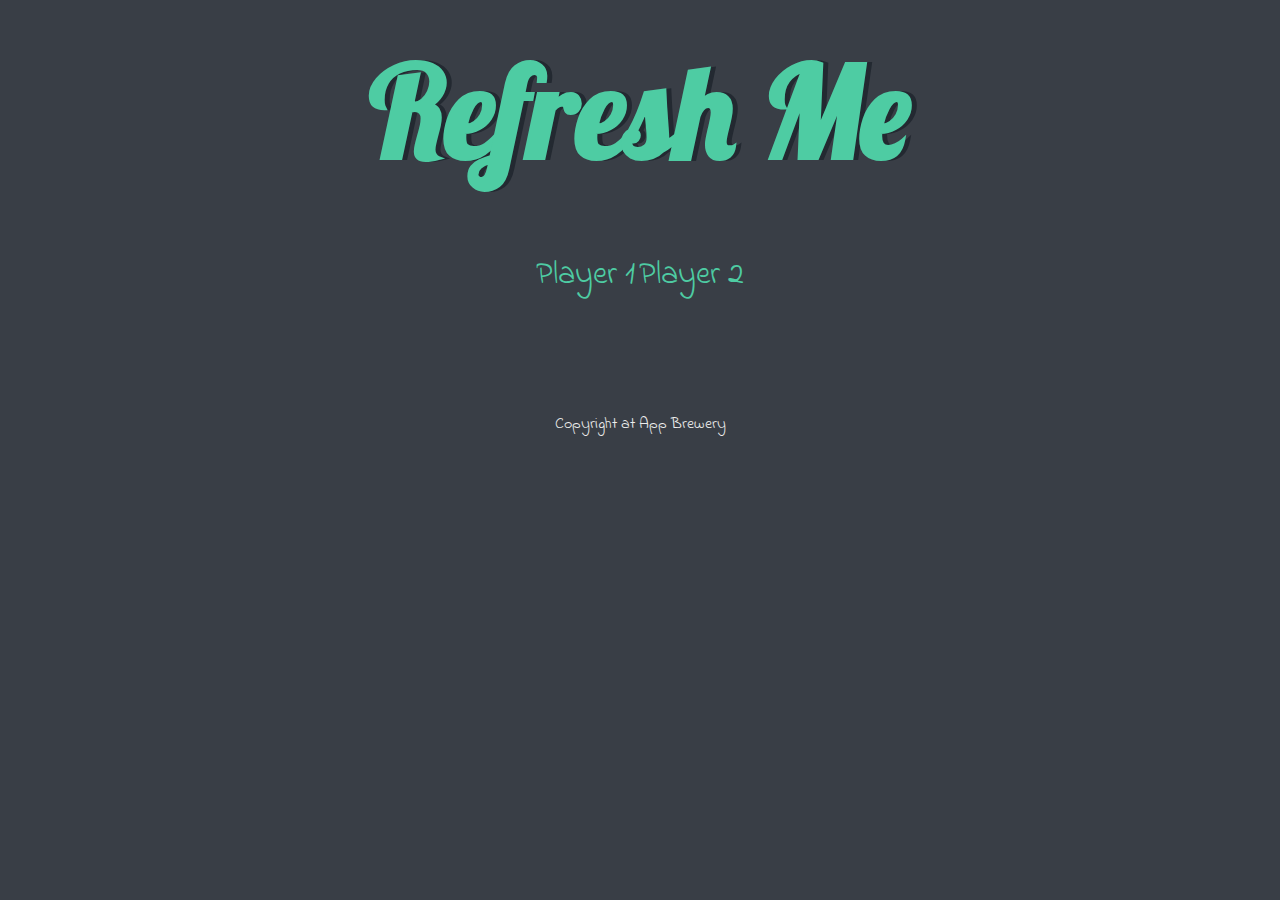
==== dice-game/dicee.html @ cf069cc3 "chore: add drumkit and dice project" ====
<!DOCTYPE html>
<html lang="en" dir="ltr">
  <head>
    <meta charset="utf-8">
    <title>Dicee</title>
    <link rel="stylesheet" href="styles.css">
    <link href="https://fonts.googleapis.com/css?family=Indie+Flower|Lobster" rel="stylesheet">

  </head>
  <body>

    <div class="container">
      <h1>Refresh Me</h1>

      <div class="dice">
        <p>Player 1</p>
        <img class="img1" src="">
      </div>

      <div class="dice">
        <p>Player 2</p>
        <img class="img2" src="">
      </div>

    </div>
  </body>

  <footer>
    Copyright at App Brewery
  </footer>
</html>
---- dice-game/styles.css ----
.container {
  width: 70%;
  margin: auto;
  text-align: center;
}

.dice {
  text-align: center;
  display: inline-block;

}

body {
  background-color: #393E46;
}

h1 {
  margin: 30px;
  font-family: 'Lobster', cursive;
  text-shadow: 5px 0 #232931;
  font-size: 8rem;
  color: #4ECCA3;
}

p {
  font-size: 2rem;
  color: #4ECCA3;
  font-family: 'Indie Flower', cursive;
}

img {
  width: 80%;
}

footer {
  margin-top: 5%;
  color: #EEEEEE;
  text-align: center;
  font-family: 'Indie Flower', cursive;

}
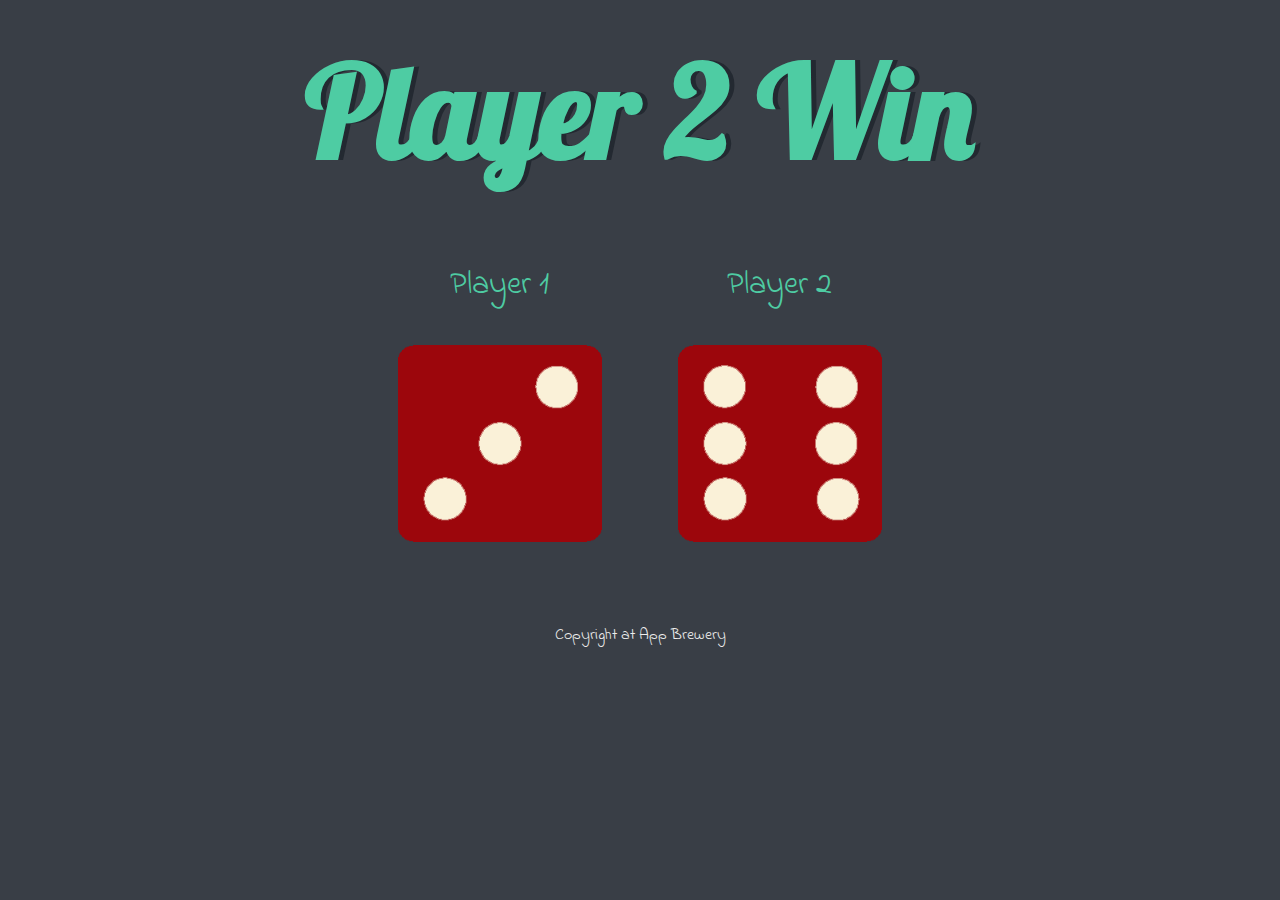
==== commit 087ed2f3: "feat: create dice-game" ====
--- a/dice-game/dicee.html
+++ b/dice-game/dicee.html
@@ -1,31 +1,33 @@
 <!DOCTYPE html>
 <html lang="en" dir="ltr">
-  <head>
-    <meta charset="utf-8">
-    <title>Dicee</title>
-    <link rel="stylesheet" href="styles.css">
-    <link href="https://fonts.googleapis.com/css?family=Indie+Flower|Lobster" rel="stylesheet">
 
-  </head>
-  <body>
+<head>
+  <meta charset="utf-8">
+  <title>Dicee</title>
+  <link rel="stylesheet" href="styles.css">
+  <link href="https://fonts.googleapis.com/css?family=Indie+Flower|Lobster" rel="stylesheet">
+</head>
 
-    <div class="container">
-      <h1>Refresh Me</h1>
+<body>
+  <div class="container">
+    <h1>Refresh Me</h1>
 
-      <div class="dice">
-        <p>Player 1</p>
-        <img class="img1" src="">
-      </div>
+    <div class="dice">
+      <p>Player 1</p>
+      <img class="img1" src="">
+    </div>
+    <div class="dice">
+      <p>Player 2</p>
+      <img class="img2" src="">
+    </div>
 
-      <div class="dice">
-        <p>Player 2</p>
-        <img class="img2" src="">
-      </div>
-
-    </div>
-  </body>
+  </div>
 
   <footer>
     Copyright at App Brewery
   </footer>
-</html>
+
+  <script src="./index.js"></script>
+</body>
+
+</html>--- a/dice-game/styles.css
+++ b/dice-game/styles.css
@@ -7,7 +7,7 @@
 .dice {
   text-align: center;
   display: inline-block;
-
+  margin: 10px;
 }
 
 body {
@@ -37,5 +37,4 @@
   color: #EEEEEE;
   text-align: center;
   font-family: 'Indie Flower', cursive;
-
-}
+}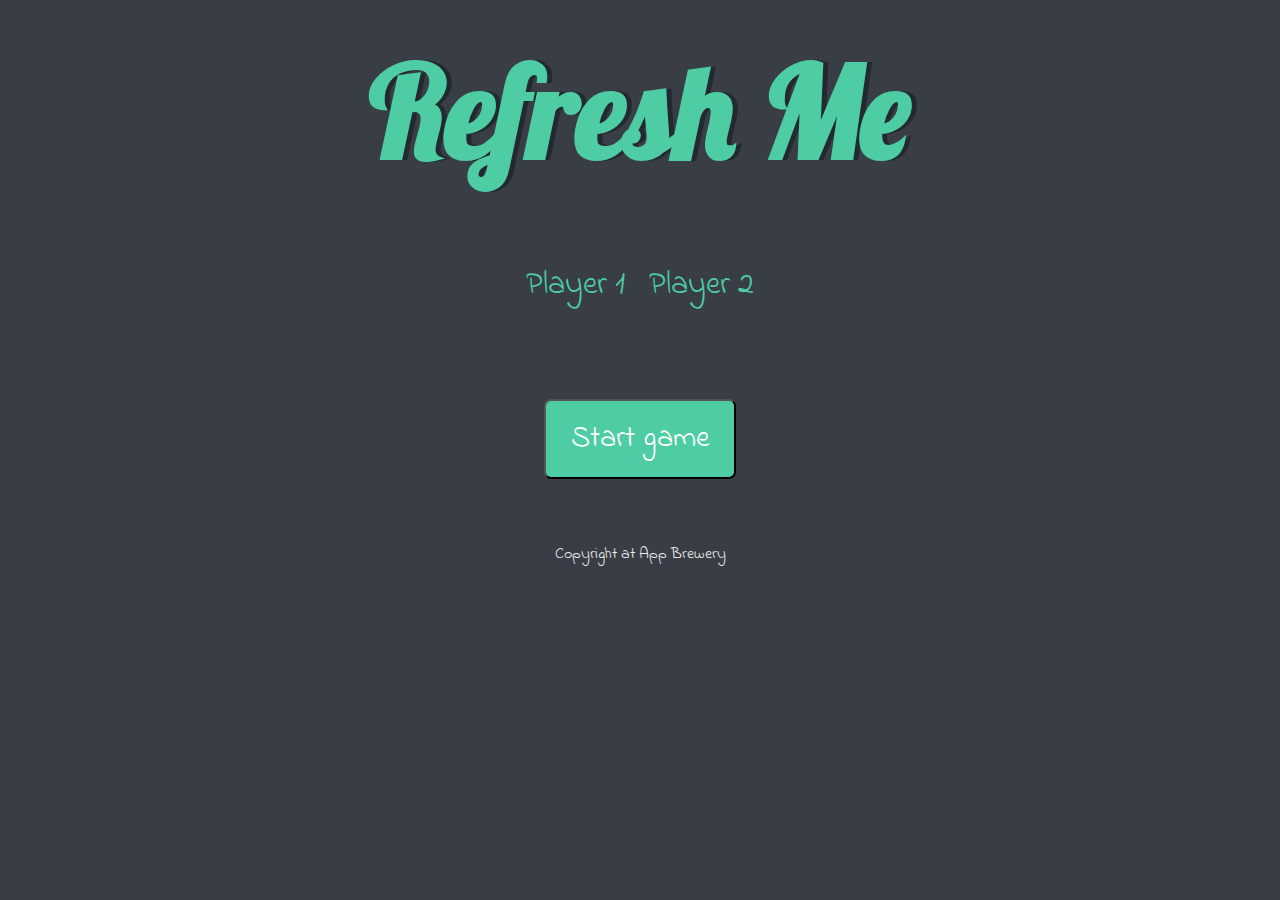
==== commit 602b68b9: "fix: Button Start game" ====
--- a/dice-game/dicee.html
+++ b/dice-game/dicee.html
@@ -21,6 +21,10 @@
       <img class="img2" src="">
     </div>
 
+    <div class="container bottom">
+      <button type="button" class="butn" id="btn">Start game</button>
+    </div>
+
   </div>
 
   <footer>
--- a/dice-game/styles.css
+++ b/dice-game/styles.css
@@ -37,4 +37,23 @@
   color: #EEEEEE;
   text-align: center;
   font-family: 'Indie Flower', cursive;
+}
+
+.bottom {
+  padding-top: 30px;
+}
+
+.butn {
+  background: #4ECCA3;
+  font-family: "Indie Flower", cursive;
+  border-radius: 7px;
+  color: #ffff;
+  font-size: 30px;
+  padding: 16px 25px 16px 25px;
+  text-decoration: none;
+}
+
+.butn:hover {
+  background: #232931;
+  text-decoration: none;
 }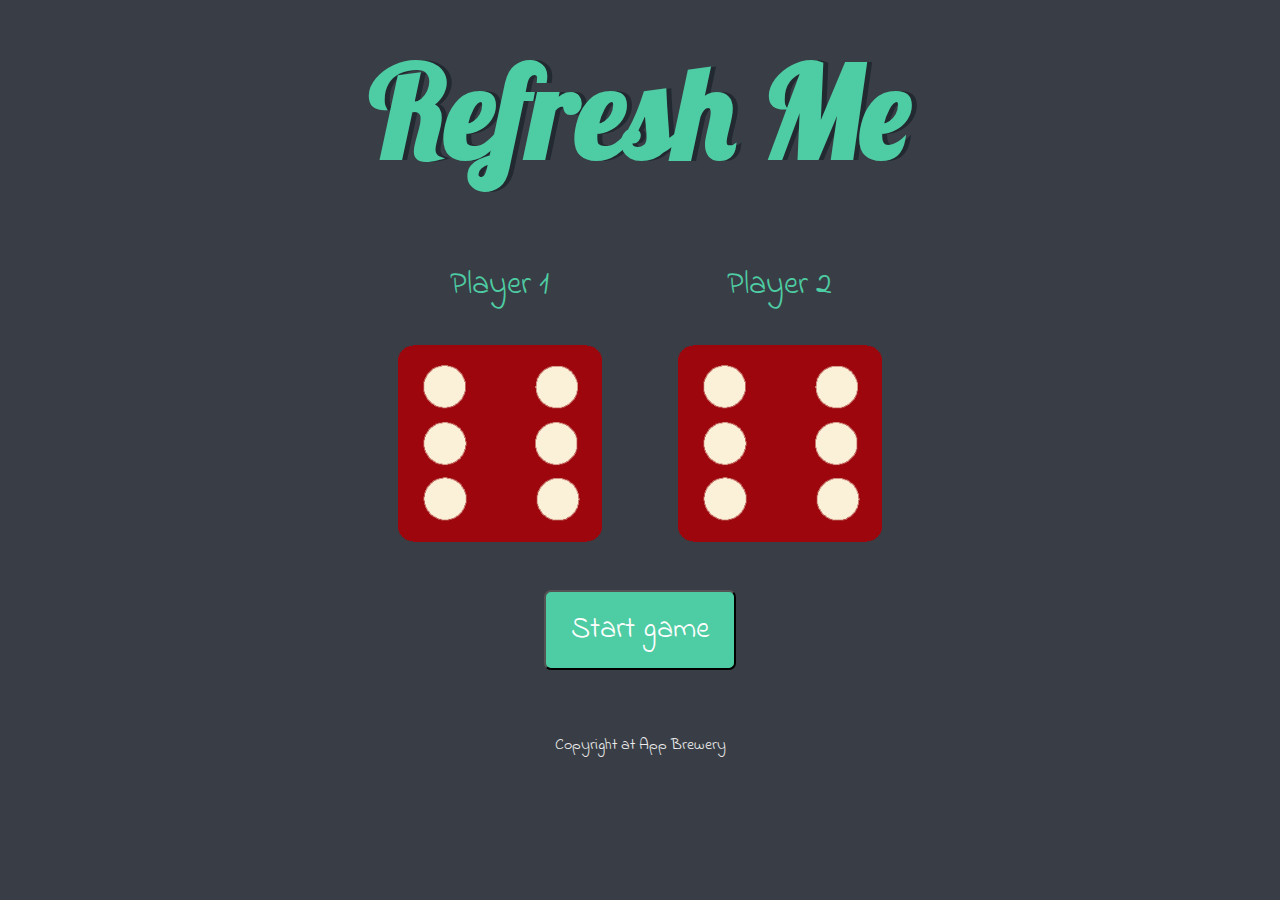
==== commit 2e52bad0: "fix: img dice game" ====
--- a/dice-game/dicee.html
+++ b/dice-game/dicee.html
@@ -14,11 +14,11 @@
 
     <div class="dice">
       <p>Player 1</p>
-      <img class="img1" src="">
+      <img class="img1" src="images/dice6.png">
     </div>
     <div class="dice">
       <p>Player 2</p>
-      <img class="img2" src="">
+      <img class="img2" src="images/dice6.png">
     </div>
 
     <div class="container bottom">
